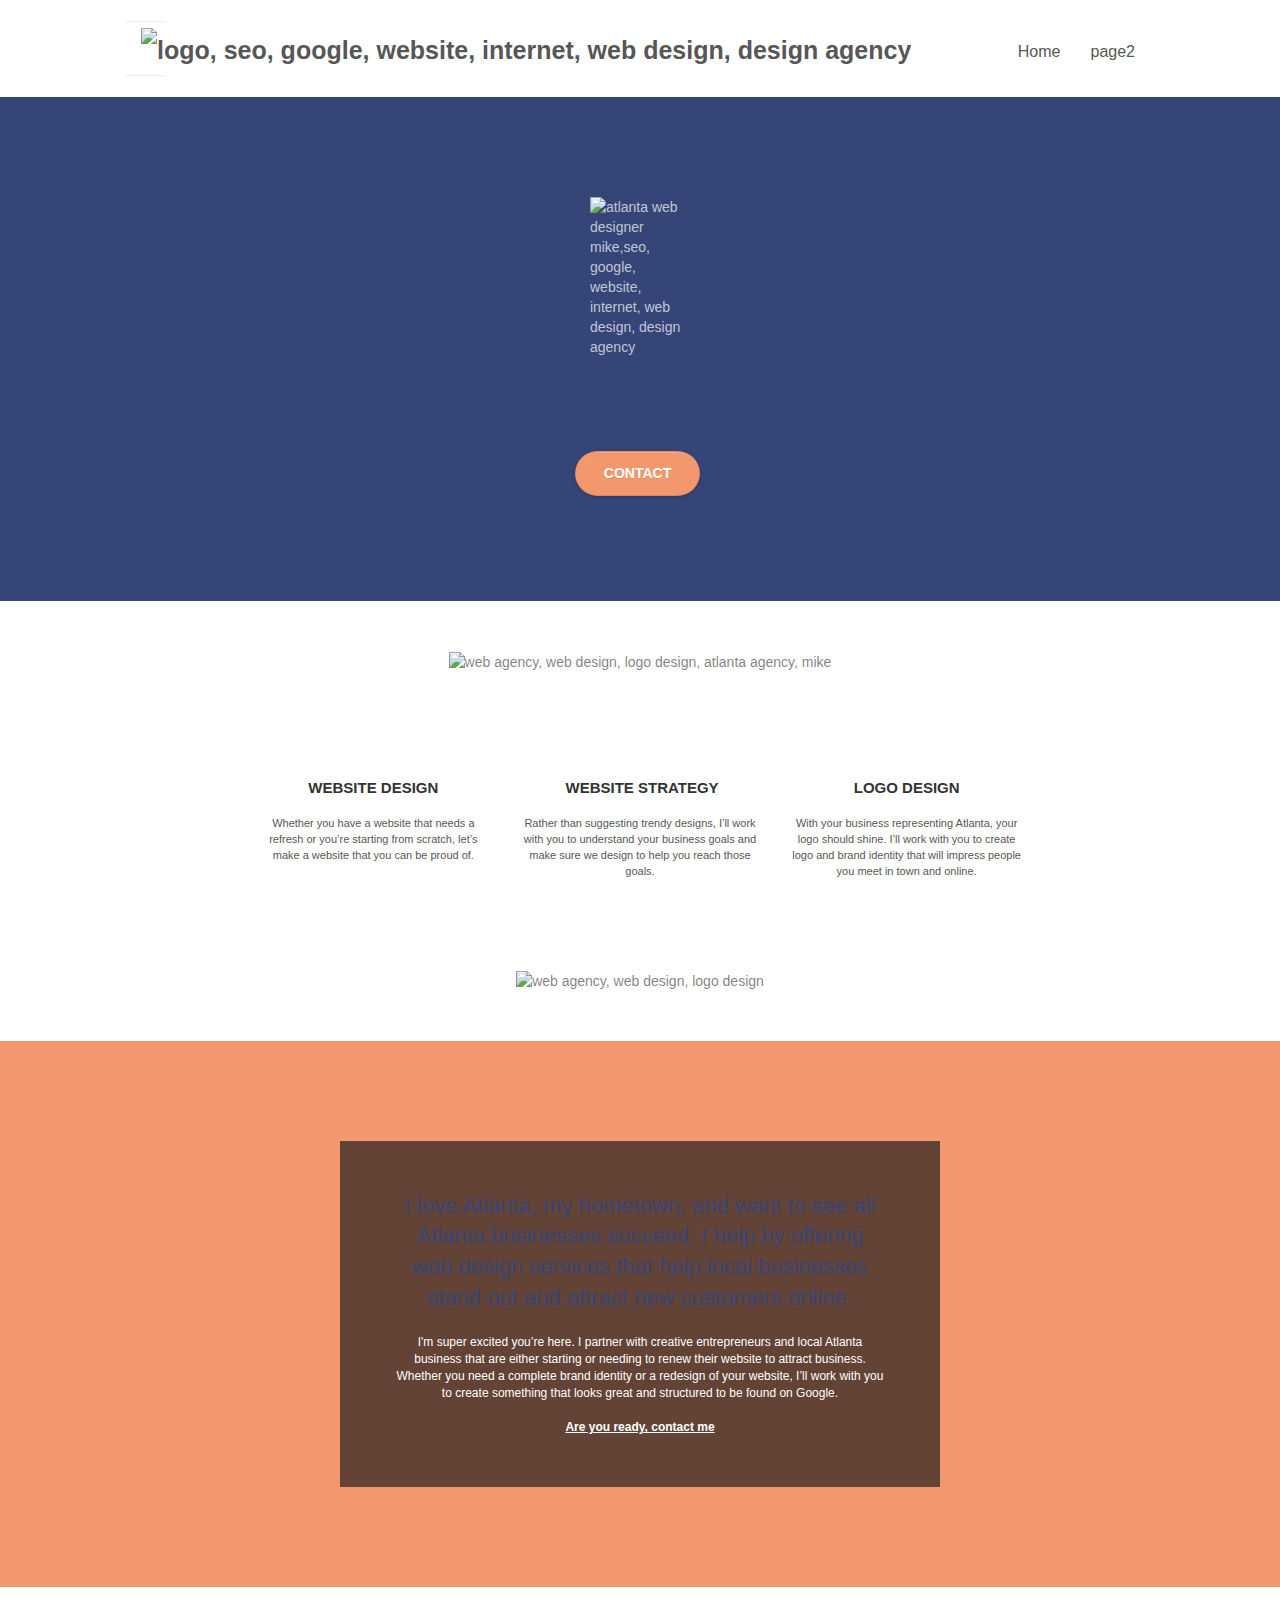
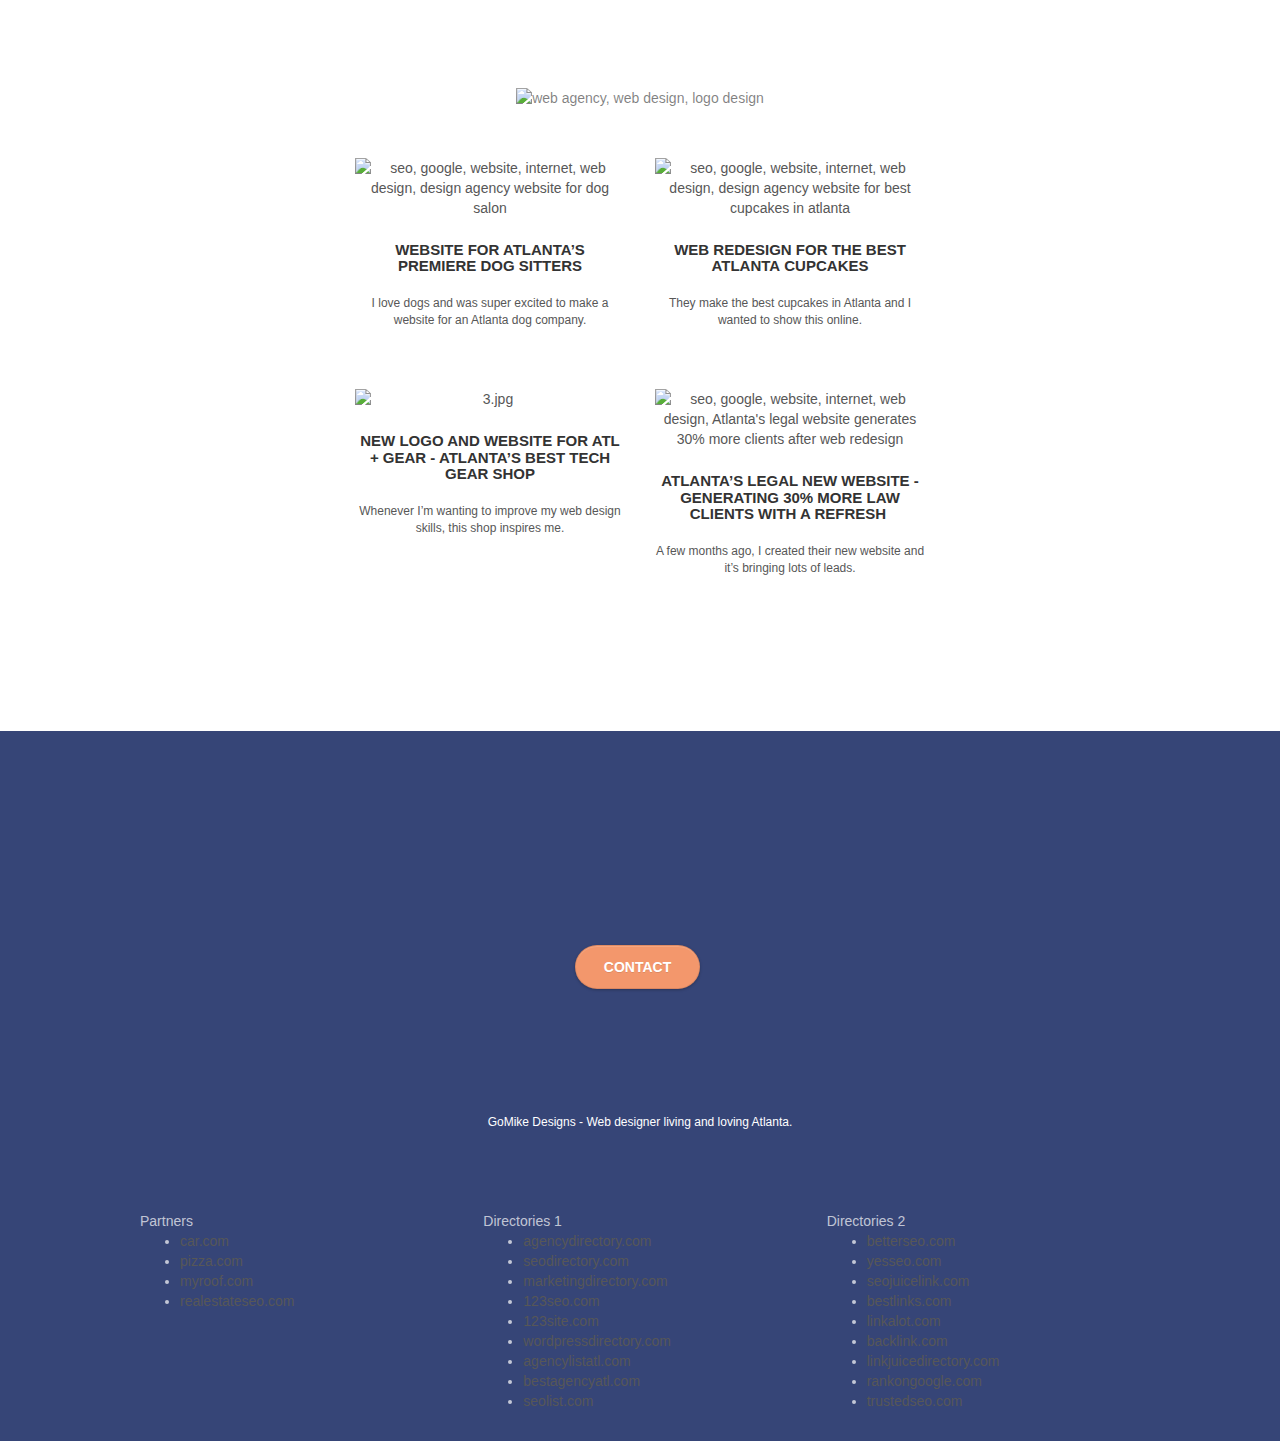
==== index.html @ fb72f560 "Create index.html" ====
<!doctype html>
<html lang="Default">
<head>
    <meta charset="utf-8">
    <meta name="keywords" content="seo, google, website, internet, web design, design agency, design agency, design agency, design agency, design agency, design agency, logo design atlanta">
    <meta name="description" content="I'm Mike and your should hire me to build your website">
    <meta name="viewport" content="width=device-width, initial-scale=1.0, viewport-fit=cover">
    <link rel="shortcut icon" type="image/png" href="favicon.jpg">
    
	<link rel="stylesheet" type="text/css" href="./css/bootstrap.css">
	<link rel="stylesheet" type="text/css" href="style.css">
	<link rel="stylesheet" type="text/css" href="./css/font-awesome.css">
	<link rel="stylesheet" type="text/css" href="./css/et-line.css">
	
    
	<script src="./js/jquery-2.1.0.js"></script>
	<script src="./js/bootstrap.js"></script>
	<script src="./js/blocs.js"></script>
	<script src="./js/jquery.touchSwipe.js"></script>
	<script src="./js/gmaps.js"></script>

    <title>.</title>

    
<!-- Analytics -->
 
<!-- Analytics END -->
    
</head>
<body>
<!-- Main container -->
<div class="page-container">
    
<!-- bloc-0 -->
<div class="bloc bgc-white l-bloc " id="bloc-0">
	<div class="container bloc-sm">
		<nav class="navbar row">
			<div class="navbar-header">
					<div class="keywords" style="color:#cccccc;font-size:1px;">web agency atlanta, web strategy, web design, logo, website, web, internet, logo design</div>
				<a class="navbar-brand" href="index.html"><img src="img/atlanta%20web%20design%20logo.png" alt="logo, seo, google, website, internet, web design, design agency" height="40" /></a>
					<div class="keywords" style="color:#cccccc;font-size:1px;">web agency atlanta, web strategy, web design, logo, website, web, internet, logo design</div>

				<button id="nav-toggle" type="button" class="ui-navbar-toggle navbar-toggle" data-toggle="collapse" data-target=".navbar-1">
					<span class="sr-only">Toggle navigation</span><span class="icon-bar"></span><span class="icon-bar"></span><span class="icon-bar"></span>
				</button>
			</div>
			<div class="collapse navbar-collapse navbar-1 special-dropdown-nav">
				<ul class="site-navigation nav navbar-nav">
					<li>
						<a href="index.html">Home</a>
					</li>
					<li>
					</li>
					<li>
						<a href="page2.html">page2</a>
					</li>
				</ul>
			</div>
		</nav>
	</div>
</div>
<!-- bloc-0 END -->

<!-- bloc-1-hero -->
<div class="bloc bgc-dark-slate-blue bg-atlanta-20made-20sign d-bloc bg-t-edge bloc-bg-texture texture-paper b-parallax" id="bloc-1-hero">
	<div class="container bloc-lg">
		<div class="row tight-width-whitespace">
			<div class="col-sm-12">
				<img src="img/atlanta%20web%20designer%20mike.png" class="center-block image-resize-mode" width="100" alt="atlanta web designer mike,seo, google, website, internet, web design, design agency" />
				<h1 class="text-center hero-bloc-text tc-white ">
					I'm Mike.
				</h1>
				<div class="text-center">
					<a href="page2.html" class="btn btn-lg btn-clean btn-rd cta-hero btn-atomic-tangerine" id="cta-hero">Contact</a>
				</div>
			</div>
		</div>
	</div>
</div>
<!-- bloc-1-hero END -->

<!-- bloc-2-services -->
<div class="bloc bgc-white l-bloc" id="bloc-2-services">
	<div class="container bloc-md">
		<div class="row">
			<div class="col-sm-12 text-center">
				<img alt="web agency, web design, logo design, atlanta agency, mike" src="img/title.png" />
			</div>
		</div>
		<div class="row voffset-lg med-width-whitespace">
			<div class="col-sm-4">
				<div class="text-center">
					<span class="et-icon-browser sm-shadow icon-dark-slate-blue icons icon-lg"></span>
				</div>
				<h1 class="mg-md text-center service-header">
					Website Design
				</h1>
				<p class="text-center ">
					Whether you have a website that needs a refresh or you&rsquo;re starting from scratch, let&rsquo;s make a website that you can be proud of.
				</p>
			</div>
			<div class="col-sm-4">
				<div class="text-center">
					<span class="et-icon-presentation sm-shadow icon-dark-slate-blue icons icon-lg"></span>
				</div>
				<h1 class="mg-md text-center service-header">
					&nbsp;Website Strategy
				</h1>
				<p class="text-center ">
					Rather than suggesting trendy designs, I&rsquo;ll work with you to understand your business goals and make sure we design to help you reach those goals.<br>
				</p>
			</div>
			<div class="col-sm-4">
				<div class="text-center">
					<span class="et-icon-edit sm-shadow icon-dark-slate-blue icons icon-lg"></span>
				</div>
				<h1 class="mg-md text-center service-header">
					Logo Design
				</h1>
				<p class="text-center ">
					With your business representing Atlanta, your logo should shine. I&rsquo;ll work with you to create logo and brand identity that will impress people you meet in town and online.
				</p>
			</div>
		</div>
		<div class="row voffset-lg voffset">
			<div class="col-xs-12 col-md-8 col-md-offset-2 text-center">
				<img alt="web agency, web design, logo design " src="img/quote.png" />
			</div>
		</div>
	</div>
</div>
<!-- bloc-2-services END -->

<!-- bloc-3-what-i-do -->
<div class="bloc tc-white bgc-atomic-tangerine bloc-bg-texture texture-paper b-parallax bg-atlanta-20made-20sign-20orange d-bloc" id="bloc-3-what-i-do">
	<div class="container bloc-lg">
		<div class="row tight-width-whitespace black-background">
			<div class="col-sm-12">
				<h2 class="mg-md text-center tc-white">
					I love Atlanta, my hometown, and want to see all Atlanta businesses succeed. I help by offering web design services that help local businesses stand out and attract new customers online.<br>
				</h2>
				<p class="text-center white">
					I'm super excited you&rsquo;re here. I partner with creative entrepreneurs and local Atlanta business that are either starting or needing to renew their website to attract business. Whether you need a complete brand identity or a redesign of your website, I&rsquo;ll work with you to create something that looks great and structured to be found on Google.<br><br><a class="ltc-white bold-link" href="page2.html">Are you ready, contact me</a><br>
				</p>
			</div>
		</div>
	</div>
</div>
<!-- bloc-3-what-i-do END -->

<!-- bloc-4-portfolio -->
<div class="bloc bgc-white bg-lines-h2-bg bg-repeat l-bloc" id="bloc-4-portfolio">
	<div class="container bloc-lg">
		<div class="row">
			<div class="col-sm-12 text-center">
								<img alt="web agency, web design, logo design " src="img/title2.png" />

			</div>
		</div>
		<div class="row tight-width-whitespace portfolio-row">
			<div class="col-sm-6">
				<a href="#" data-lightbox="img/11.jpg" data-gallery-id="gallery-1" data-caption="Website for Atlanta's Premiere dog salon" data-frame="snapshot-lb"><img src="img/11.jpg" class="img-responsive portfolio-thumb" alt="seo, google, website, internet, web design, design agency website for dog salon"/></a>
				<h3 class="mg-md text-center">
					Website for Atlanta&rsquo;s premiere Dog Sitters
				</h3>
				<p class="text-center">
					I love dogs and was super excited to make a website for an Atlanta dog company.
				</p>
			</div>
			<div class="col-sm-6">
				<a href="#" data-lightbox="img/2.jpg" data-gallery-id="gallery-1" data-caption="web redesign for the best cupcakes in Atlanta" data-frame="snapshot-lb"><img src="img/2.jpg" class="img-responsive portfolio-thumb" alt="seo, google, website, internet, web design, design agency website for best cupcakes in atlanta"/></a>
				<h3 class="mg-md text-center">
					Web redesign for the best Atlanta&nbsp;cupcakes
				</h3>
				<p class="text-center">
					They make the best cupcakes in Atlanta and I wanted to show this online.
				</p>
			</div>
		</div>
		<div class="row tight-width-whitespace portfolio-row">
			<div class="col-sm-6">
				<a href="#" data-lightbox="img/3.bmp" data-gallery-id="gallery-1" data-caption="New logo and website for Atlanta's best tech gear shop" data-frame="snapshot-lb"><img src="img/3.bmp" class="img-responsive portfolio-thumb" alt="3.jpg" /></a>
				<h3 class="mg-md text-center">
					New logo and website for Atl + Gear - Atlanta&rsquo;s best tech gear shop
				</h3>
				<p class="text-center">
					Whenever I&rsquo;m wanting to improve my web design skills, this shop inspires me.
				</p>
			</div>
			<div class="col-sm-6">
				<a href="#" data-lightbox="img/4.bmp" data-gallery-id="gallery-1" data-caption="Atlanta's legal website generates 30% more clients after web redesign" data-frame="snapshot-lb"><img src="img/4.bmp" class="img-responsive portfolio-thumb" alt="seo, google, website, internet, web design, Atlanta's legal website generates 30% more clients after web redesign" /></a>
				<h3 class="mg-md text-center">
					Atlanta&rsquo;s legal new website - Generating 30% more law clients with a refresh&nbsp;
				</h3>
				<p class="text-center">
					A few months ago, I created their new website and it&rsquo;s bringing lots of leads.
				</p>
			</div>
		</div>
	</div>
</div>
<!-- bloc-4-portfolio END -->

<!-- bloc-5-cta -->
<div class="bloc bgc-dark-slate-blue bg-atlanta-20made-20sign d-bloc bloc-bg-texture texture-paper" id="bloc-5-cta">
	<div class="container bloc-lg">
		<div class="row">
			<h2 class="mg-md text-center tc-white">
				Ready for a great website? <br>Let&rsquo;s design!
			</h2>
			<div class="col-sm-12 text-center">
				<a href="page2.html" class="btn btn-atomic-tangerine btn-clean btn-rd btn-lg cta-hero">Contact</a>
			</div>
		</div>
	</div>
</div>
<!-- bloc-5-cta END -->

<!-- Footer - bloc-8 -->
<div class="bloc bgc-dark-slate-blue d-bloc" id="bloc-8">
	<div class="container bloc-sm">
		<div class="row">
			<div class="col-sm-12">
				<p class="text-center white">
					GoMike Designs - Web designer living and loving Atlanta.<br>
				</p>
				<div class="row row-no-gutters social">
					<div class="col-sm-3">
						<div class="text-center">
							<a class="social" href="index.html"><span class="fa fa-twitter icon-md"></span></a>
						</div>
					</div>
					<div class="col-sm-3">
						<div class="text-center">
							<a class="social" href="index.html"><span class="fa fa-facebook icon-md"></span></a>
						</div>
					</div>
					<div class="col-sm-3">
						<div class="text-center">
							<a class="social" href="index.html"><span class="fa fa-dribbble icon-md"></span></a>
						</div>
					</div>
					<div class="col-sm-3">
						<div class="text-center">
							<a class="social" href="index.html"><span class="fa fa-instagram icon-md"></span></a>
						</div>
					</div>

					<div class="keywords" style="color:#364577;">web agency atlanta, web strategy, web design, logo, website, web, internet, logo design</div>

				</div>
					<div class="row">
					<div class="col-sm-4">
						Partners
							<ul>
								<li><a href="car.com">car.com</a></li>
								<li><a href="pizza.com">pizza.com</a></li>
								<li><a href="myroof.com">myroof.com</a></li>
								<li><a href="realestateseo.com">realestateseo.com</a></li>
							</ul>		
					</div>
					<div class="col-sm-4">
						Directories 1
						<ul>
							<li><a href="agencydirectory.com">agencydirectory.com</a></li>
							<li><a href="seodirectory.com">seodirectory.com</a></li>
							<li><a href="marketingdirectory.com">marketingdirectory.com</a></li>
							<li><a href="123seo.com">123seo.com</a></li>
							<li><a href="123site.com">123site.com</a></li>
							<li><a href="wordpressdirectory.com">wordpressdirectory.com</a></li>
							<li><a href="agencylistatl.com">agencylistatl.com</a></li>
							<li><a href="bestagencyatl.com">bestagencyatl.com</a></li>
							<li><a href="seolist.com">seolist.com</a></li>
						</ul>
					</div>
					<div class="col-sm-4">
						Directories 2
						<ul>
							<li><a href="betterseo.com">betterseo.com</a></li>
							<li><a href="yesseo.com">yesseo.com</a></li>
							<li><a href="seojuicelink.com">seojuicelink.com</a></li>
							<li><a href="bestlinks.com">bestlinks.com</a></li>
							<li><a href="linkalot.com">linkalot.com</a></li>
							<li><a href="backlink.com">backlink.com</a></li>
							<li><a href="linkjuicedirectory.com">linkjuicedirectory.com</a></li>
							<li><a href="rankongoogle.com">rankongoogle.com</a></li>
							<li><a href="trustedseo.com">trustedseo.com</a></li>
						</ul>
					</div>
				</div>
			</div>
		</div>
	</div>
</div>
<!-- Footer - bloc-8 END -->

</div>
<!-- Main container END -->
    

</body>
</html>
---- style.css ----
body {
    margin: 0;
    padding: 0;
    background: #FFF;
    overflow-x: hidden;
    -webkit-font-smoothing: antialiased;
    -moz-osx-font-smoothing: grayscale;
}

a,
button {
    transition: all .3s ease-in-out;
    outline: none!important;
}

a:hover {
    text-decoration: none;
    cursor: pointer;
}

#page-loading-blocs-notifaction {
    position: fixed;
    top: 0;
    bottom: 0;
    width: 100%;
    z-index: 100000;
    background: #FFFFFF url("img/pageload-spinner.gif") no-repeat center center;
}

.bloc {
    width: 100%;
    clear: both;
    background: 50% 50% no-repeat;
    padding: 0 50px;
    -webkit-background-size: cover;
    -moz-background-size: cover;
    -o-background-size: cover;
    background-size: cover;
    position: relative;
}

.bloc .container {
    padding-left: 0;
    padding-right: 0;
}

.bloc-lg {
    padding: 100px 50px;
}

.bloc-md {
    padding: 50px;
}

.bloc-sm {
    padding: 20px 50px;
}

.bg-center,
.bg-l-edge,
.bg-r-edge,
.bg-t-edge,
.bg-b-edge,
.bg-tl-edge,
.bg-bl-edge,
.bg-tr-edge,
.bg-br-edge,
.bg-repeat {
    -webkit-background-size: auto!important;
    -moz-background-size: auto!important;
    -o-background-size: auto!important;
    background-size: auto!important;
}

.bg-repeat {
    background: repeat;
}

.bg-t-edge {
    background: top no-repeat;
}

.bloc-bg-texture::before {
    content: "";
    background-size: 2px 2px;
    position: absolute;
    top: 0;
    bottom: 0;
    left: 0;
    right: 0;
}

.texture-paper::before {
    background: url("img/texture-paper.png");
    background-size: 280px 280px;
}

.b-parallax {
    background-attachment: fixed;
}

.d-bloc {
    color: rgba(255, 255, 255, .7);
}

.d-bloc button:hover {
    color: rgba(255, 255, 255, .9);
}

.d-bloc .icon-round,
.d-bloc .icon-square,
.d-bloc .icon-rounded,
.d-bloc .icon-semi-rounded-a,
.d-bloc .icon-semi-rounded-b {
    border-color: rgba(255, 255, 255, .9);
}

.d-bloc .divider-h span {
    border-color: rgba(255, 255, 255, .2);
}

.d-bloc .a-btn,
.d-bloc .navbar a,
.d-bloc .navbar-brand,
.d-bloc a .icon-sm,
.d-bloc a .icon-md,
.d-bloc a .icon-lg,
.d-bloc a .icon-xl,
.d-bloc h1 a,
.d-bloc h2 a,
.d-bloc h3 a,
.d-bloc h4 a,
.d-bloc h5 a,
.d-bloc h6 a,
.d-bloc p a {
    color: rgba(255, 255, 255, .6);
}

.d-bloc .a-btn:hover,
.d-bloc .navbar a:hover,
.d-bloc .navbar-brand:hover,
.d-bloc a:hover .icon-sm,
.d-bloc a:hover .icon-md,
.d-bloc a:hover .icon-lg,
.d-bloc a:hover .icon-xl,
.d-bloc h1 a:hover,
.d-bloc h2 a:hover,
.d-bloc h3 a:hover,
.d-bloc h4 a:hover,
.d-bloc h5 a:hover,
.d-bloc h6 a:hover,
.d-bloc p a:hover {
    color: rgba(255, 255, 255, 1);
}

.d-bloc .navbar-toggle .icon-bar {
    background: rgba(255, 255, 255, 1);
}

.d-bloc .btn-wire,
.d-bloc .btn-wire:hover {
    color: rgba(255, 255, 255, 1);
    border-color: rgba(255, 255, 255, 1);
}

.d-bloc .panel {
    color: rgba(0, 0, 0, .5);
}

.d-bloc .panel button:hover {
    color: rgba(0, 0, 0, .7);
}

.d-bloc .panel icon {
    border-color: rgba(0, 0, 0, .7);
}

.d-bloc .panel .divider-h span {
    border-color: rgba(0, 0, 0, .1);
}

.d-bloc .panel .a-btn {
    color: rgba(0, 0, 0, .6);
}

.d-bloc .panel .a-btn:hover {
    color: rgba(0, 0, 0, 1);
}

.d-bloc .panel .btn-wire,
.d-bloc .panel .btn-wire:hover {
    color: rgba(0, 0, 0, .7);
    border-color: rgba(0, 0, 0, .3);
}

.d-bloc .panel,
.l-bloc {
    color: rgba(0, 0, 0, .5);
}

.d-bloc .panel button:hover,
.l-bloc button:hover {
    color: rgba(0, 0, 0, .7);
}

.l-bloc .icon-round,
.l-bloc .icon-square,
.l-bloc .icon-rounded,
.l-bloc .icon-semi-rounded-a,
.l-bloc .icon-semi-rounded-b {
    border-color: rgba(0, 0, 0, .7);
}

.d-bloc .panel .divider-h span,
.l-bloc .divider-h span {
    border-color: rgba(0, 0, 0, .1);
}

.d-bloc .panel .a-btn,
.l-bloc .a-btn,
.l-bloc .navbar a,
.l-bloc .navbar-brand,
.l-bloc a .icon-sm,
.l-bloc a .icon-md,
.l-bloc a .icon-lg,
.l-bloc a .icon-xl,
.l-bloc h1 a,
.l-bloc h2 a,
.l-bloc h3 a,
.l-bloc h4 a,
.l-bloc h5 a,
.l-bloc h6 a,
.l-bloc p a {
    color: rgba(0, 0, 0, .6);
}

.d-bloc .panel .a-btn:hover,
.l-bloc .a-btn:hover,
.l-bloc .navbar a:hover,
.l-bloc .navbar-brand:hover,
.l-bloc a:hover .icon-sm,
.l-bloc a:hover .icon-md,
.l-bloc a:hover .icon-lg,
.l-bloc a:hover .icon-xl,
.l-bloc h1 a:hover,
.l-bloc h2 a:hover,
.l-bloc h3 a:hover,
.l-bloc h4 a:hover,
.l-bloc h5 a:hover,
.l-bloc h6 a:hover,
.l-bloc p a:hover {
    color: rgba(0, 0, 0, 1);
}

.l-bloc .navbar-toggle .icon-bar {
    color: rgba(0, 0, 0, .6);
}

.d-bloc .panel .btn-wire,
.d-bloc .panel .btn-wire:hover,
.l-bloc .btn-wire,
.l-bloc .btn-wire:hover {
    color: rgba(0, 0, 0, .7);
    border-color: rgba(0, 0, 0, .3);
}

.voffset {
    margin-top: 30px;
}

.voffset-lg {
    margin-top: 80px;
}

.row-no-gutters {
    margin-right: 0;
    margin-left: 0;
}

.row.row-no-gutters > [class^="col-"],
.row.row-no-gutters > [class*=" col-"] {
    padding-right: 0;
    padding-left: 0;
}

#bloc-2-services p {
    font-size: 11px;
}

.navbar {
    margin-bottom: 0;
    z-index: 1;
}

.navbar-brand {
    height: auto;
    padding: 3px 15px;
    font-size: 25px;
    font-weight: normal;
    font-weight: 600;
    line-height: 44px;
}

.navbar-brand img {
    max-height: 200px;
    margin: 0 5px 0 0;
    display: inline;
}

.navbar-brand img[src$=svg] {
    min-width: 100px;
}

.nav-center .navbar-brand img {
    margin: 0;
}

.navbar .nav {
    padding-top: 2px;
    margin-right: -16px;
    float: right;
    z-index: 1;
}

.nav > li {
    float: left;
    margin-top: 4px;
    font-size: 16px;
}

.navbar-nav .open .dropdown-menu > li > a {
    text-align: inherit;
}

.nav > li a:hover,
.nav > li a:focus {
    background: transparent;
}

.navbar-toggle {
    margin: 10px 10px 0 0;
    border: 0px;
}

.navbar-toggle:hover {
    background: transparent!important;
}

.navbar-toggle .icon-bar {
    background-color: rgba(0, 0, 0, .5);
    width: 26px;
}

.nav-invert .navbar .nav {
    float: left;
}

.nav-invert .navbar-header,
.nav-invert .navbar-brand {
    float: right;
    position: relative;
    z-index: 2;
}

@media (min-width: 768px) {
    .site-navigation {
        position: absolute;
        top: 50%;
        right: 20px;
        transform: translate(0, -50%);
        -webkit-transform: translateY(-50%);
    }
    .nav > li .dropdown-menu a,
    .nav > li .dropdown-menu a:hover {
        color: #484848;
    }
    .nav-invert .site-navigation {
        left: 0;
        right: 0;
    }
    .nav-center {
        text-align: center;
    }
    .nav-center .navbar-header {
        width: 100%;
    }
    .nav-center .navbar-header,
    .nav-center .navbar-brand,
    .nav-center .nav > li {
        float: none;
        display: inline-block;
    }
    .nav-center .site-navigation {
        position: relative;
        width: 100%;
        right: 0;
        margin-right: 0px;
        margin-top: 20px;
    }
    .nav-center.mini-nav .navbar-toggle {
        float: none;
        margin: 10px auto 0;
    }
}

.nav > li > .dropdown a {
    background: none!important;
    display: block;
    padding: 14px 15px;
}

nav .caret {
    margin: 0 5px;
}

.dropdown-menu .dropdown-menu {
    top: -8px;
    left: 100%;
}

.dropdown-menu .dropmenu-flow-right {
    top: 100%;
    left: 0;
    margin-left: -1px;
    border-top-left-radius: 0;
    border-top-right-radius: 0;
}

.dropdown-menu .dropdown span {
    border: 4px solid black;
    border-top-color: transparent;
    border-right-color: transparent;
    border-bottom-color: transparent;
    margin: 6px -5px 0 0!important;
    float: right;
}

.mg-md {
    margin-top: 10px;
    margin-bottom: 20px;
}

.mg-lg {
    margin-top: 10px;
    margin-bottom: 40px;
}

.btn {
    margin: 0 5px 5px 0;
}

.btn.pull-right {
    margin: 0 0 5px 5px;
}

.btn-d,
.btn-d:hover,
.btn-d:focus {
    color: #FFF;
    background: rgba(0, 0, 0, .3);
}

button {
    outline: none!important;
}

.btn-rd {
    border-radius: 40px;
}

.btn-clean {
    border: 1px solid rgba(0, 0, 0, .08);
    border-bottom-color: rgba(0, 0, 0, .1);
    text-shadow: 0 1px 0 rgba(0, 0, 1, .1);
    box-shadow: 0 1px 3px rgba(0, 0, 1, .25), inset 0 1px 0 0 rgba(255, 255, 255, .15);
}

.icon-md {
    font-size: 30px!important;
}

.icon-lg {
    font-size: 60px!important;
}

.sm-shadow {
    text-shadow: 0 1px 2px rgba(0, 0, 0, .3);
}

.panel-sq,
.panel-sq .panel-heading,
.panel-sq .panel-footer {
    border-radius: 0;
}

.panel-rd {
    border-radius: 30px;
}

.panel-rd .panel-heading {
    border-radius: 29px 29px 0 0;
}

.panel-rd .panel-footer {
    border-radius: 0 0 29px 29px;
}

.form-control {
    border-color: rgba(0, 0, 0, .1);
    box-shadow: none;
}

.scrollToTop {
    width: 40px;
    height: 40px;
    position: fixed;
    bottom: 20px;
    right: 20px;
    opacity: 0;
    z-index: 500;
    transition: all .3s ease-in-out;
}

.scrollToTop span {
    margin-top: 6px;
}

.showScrollTop {
    font-size: 14px;
    opacity: 1;
}

a[data-lightbox] {
    position: relative;
    display: block;
    text-align: center;
}

a[data-lightbox]:hover::before {
    content: "+";
    font-family: "HelveticaNeue-Light", "Helvetica Neue Light", "Helvetica Neue", Helvetica, Arial;
    font-size: 32px;
    width: 50px;
    height: 50px;
    margin-left: -25px;
    border-radius: 50%;
    background: rgba(0, 0, 0, .6);
    color: #FFF;
    font-weight: 100;
    z-index: 1;
    position: absolute;
    top: 50%;
    transform: translateY(-50%);
    -webkit-transform: translateY(-50%);
}

a[data-lightbox]:hover img {
    opacity: 0.6;
    -webkit-animation-fill-mode: none;
    animation-fill-mode: none;
}

#lightbox-modal {
    display: flex;
    align-items: center;
}

#lightbox-modal .modal-dialog {
    width: 90%;
    max-width: 900px;
    margin: 0 auto 0;
}

#lightbox-modal .modal-dialog img {
    max-height: 90vh;
    margin: 0 auto;
}

.lightbox-caption {
    padding: 20px;
    color: #FFF;
    background: rgba(0, 0, 0, .5);
    position: absolute;
    left: 15px;
    right: 15px;
    bottom: 5px;
}

.close-lightbox {
    color: #FFF;
    font-size: 30px;
    position: absolute;
    top: 20px;
    right: 20px;
    z-index: 20;
    background: rgba(0, 0, 0, .5);
    border: none;
    line-height: 30px;
    padding: 0 9px 5px;
    opacity: 0.3;
}

.close-lightbox:hover,
.next-lightbox:hover,
.prev-lightbox:hover {
    opacity: 1.0;
    color: #FFF;
}

.next-lightbox,
.prev-lightbox {
    font-size: 20px;
    color: rgba(255, 255, 255, .9);
    background: rgba(0, 0, 0, .5);
    transition: all .2s ease-in-out;
    position: absolute;
    top: 45%;
    z-index: 1;
    opacity: 0.4;
}

.next-lightbox {
    padding: 6px 8px 1px 13px;
    right: 25px;
}

.prev-lightbox {
    padding: 6px 13px 1px 10px;
    left: 25px;
}

.snapshot-lb .modal-body {
    padding-bottom: 45px;
}

.snapshot-lb .lightbox-caption {
    padding: 0;
    color: rgba(0, 0, 0, .5);
    background: none;
}

h1,
h2,
h3,
h4,
h5,
h6,
p,
label,
.btn,
a {
    font-family: "helvetica";
    font-weight: 400;
    color: #575757!important;
}

.container {
    max-width: 1000px;
}

.hero-bloc-text {
    font-size: 38px;
}

.hero-bloc-text-sub {
    font-size: 36px;
}

.statement-bloc-text {
    line-height: 26px;
    font-style: italic;
    font-size: 20px;
    text-align: center;
    font-weight: lighter;
    max-width: 520px;
    margin: auto auto auto auto;
}

p {
    font-size: 12px;
}

.tight-width-whitespace {
    max-width: 600px;
    margin: auto auto auto auto;
}

.h1 {
    font-size: 20px;
    font-family: "Open Sans";
}

.cta-hero {
    margin-top: 22px;
    color: #FFFFFF!important;
    text-transform: uppercase;
    padding: 12px 28px 12px 28px;
    font-size: 1.0em;
    font-weight: 700;
}

.social {
    max-width: 400px;
    margin: auto auto auto auto;
}

h2 {
    font-size: 22px;
    line-height: 1.4em;
}

h3 {
    font-size: 15px;
    text-transform: uppercase;
    font-weight: 700;
    color: #333333!important;
}

.med-width-whitespace {
    max-width: 800px;
    margin: auto auto auto auto;
    box-shadow: 0px 0px 0px #000000;
}

h1 {
    color: #333333!important;
}

h4 {
    color: #333333!important;
}

.icons {
    margin-bottom: 14px;
    margin-top: 24px;
}

.white {
    color: #FFFFFF!important;
}

.portfolio-thumb {
    margin-bottom: 24px;
}

.portfolio-row {
    margin-bottom: 44px;
    margin-top: 50px;
}

.avatar {
    box-shadow: 0px 4px 9px rgba(0, 0, 0, 0.3);
}

.black-background {
    background-color: rgba(35, 31, 32, 0.7);
    padding: 40px 40px 40px 40px;
}

.bold-link {
    font-weight: 900;
    text-decoration: underline!important;
}

.service-header {
    font-size: 15px;
    font-weight: 700;
    text-transform: uppercase;
}

.bgc-white {
    background-color: #FFFFFF;
}

.bgc-dark-slate-blue {
    background-color: #364577;
}

.bgc-atomic-tangerine {
    background-color: #F3976C;
}

.tc-white {
    color: #364577!important;
}

.btn-atomic-tangerine {
    background: #F3976C;
    color: #FFFFFF!important;
}

.btn-atomic-tangerine:hover {
    background: #c27956!important;
    color: #FFFFFF!important;
}

.ltc-white {
    color: #FFFFFF!important;
}

.ltc-white:hover {
    color: #cccccc!important;
}

.ltc-atomic-tangerine {
    color: #F3976C!important;
}

.ltc-atomic-tangerine:hover {
    color: #c27956!important;
}

.icon-dark-slate-blue {
    color: #364577!important;
    border-color: #364577!important;
}

.bg-dots-bg {
    background-image: url("img/dots-bg.png");
}

.bg-lines-h2-bg {
    background-image: url("img/lines-h2-bg.png");
}

.bg-atlanta-20made-20sign {
    background-image: url("img/atlanta%20made%20sign.jpg");
}

.bg-atlanta-20made-20sign-20orange {
    background-image: url("img/atlanta%20made%20sign%20orange.jpg");
}

@media (max-width: 1024px) {
    .bloc {
        padding-left: 20px;
        padding-right: 20px;
    }
    .bloc.full-width-bloc,
    .bloc-tile-2.full-width-bloc .container,
    .bloc-tile-3.full-width-bloc .container,
    .bloc-tile-4.full-width-bloc .container {
        padding-left: 0;
        padding-right: 0;
    }
}

@media (max-width: 992px) and (min-width: 768px) {
    .navbar .nav {
        max-width: 80%
    }
    .nav-center.navbar .nav {
        max-width: 100%
    }
}

@media only screen and (min-device-width: 768px) and (max-device-width: 1024px) and (orientation: landscape) {
    .b-parallax {
        background-attachment: scroll;
    }
}

@media only screen and (min-device-width: 1024px) and (max-device-width: 1366px) and (-webkit-min-device-pixel-ratio: 1.5) {
    .b-parallax {
        background-attachment: scroll;
    }
}

@media (max-width: 991px) {
    .container {
        width: 100%;
    }
    .b-parallax {
        background-attachment: scroll;
    }
    .page-container,
    #hero-bloc {
        overflow-x: hidden;
        position: relative;
    }
    .bloc {
        padding-left: constant(safe-area-inset-left);
        padding-right: constant(safe-area-inset-right);
    }
    .bloc-group,
    .bloc-group .bloc {
        display: block;
        width: 100%;
    }
    .bloc-fill-screen .fill-bloc-top-edge,
    .bloc-fill-screen .fill-bloc-bottom-edge {
        padding: 0 20px;
        padding-left: constant(safe-area-inset-left);
        padding-right: constant(safe-area-inset-right);
    }
}

@media (max-width: 767px) {
    .page-container {
        overflow-x: hidden;
        position: relative;
    }
    h1,
    h2,
    h3,
    h4,
    h5,
    h6,
    p,
    #disqus_thread {
        padding-left: 10px!important;
        padding-right: 10px!important;
    }
    .b-parallax {
        background-attachment: scroll;
    }
    .navbar .nav {
        padding-top: 0;
        border-top: 1px solid rgba(0, 0, 0, .2);
        float: none!important;
    }
    .navbar.row {
        margin-left: 0;
        margin-right: 0;
    }
    .site-navigation {
        position: inherit;
        transform: none;
        -webkit-transform: none;
        -ms-transform: none;
    }
    .nav > li {
        margin-top: 0;
        border-bottom: 1px solid rgba(0, 0, 0, .1);
        background: rgba(0, 0, 0, .05);
        text-align: left;
        padding-left: 15px;
        width: 100%;
    }
    .nav > li:hover {
        background: rgba(0, 0, 0, .08);
    }
    .dropdown .dropdown a .caret {
        float: none;
        margin: 5px 0 0 10px!important;
        border: 4px solid black;
        border-bottom-color: transparent;
        border-right-color: transparent;
        border-left-color: transparent;
    }
    #hero-bloc .navbar .nav {
        background: rgba(0, 0, 0, .8);
    }
    #hero-bloc .navbar .nav a {
        color: rgba(255, 255, 255, .6);
    }
    .hero {
        padding: 50px 0;
    }
    .hero-nav {
        left: -1px;
        right: -1px;
    }
    .navbar-collapse {
        padding: 0;
        overflow-x: hidden;
        -webkit-box-shadow: none;
        box-shadow: none;
    }
    .navbar-brand img {
        max-height: 40px;
        width: auto;
    }
    .nav-invert .navbar-header {
        float: none;
        width: 100%;
    }
    .nav-invert .navbar-toggle {
        float: left;
        margin-left: 10px;
    }
    .bloc {
        padding-left: 0;
        padding-right: 0;
    }
    .bloc-xxl,
    .bloc-xl,
    .bloc-lg {
        padding: 40px 0;
    }
    .bloc-sm,
    .bloc-md {
        padding-left: 0;
        padding-right: 0;
    }
    .bloc-tile-2 .container,
    .bloc-tile-3 .container,
    .bloc-tile-4 .container,
    .bloc-fill-screen .fill-bloc-top-edge,
    .bloc-fill-screen .fill-bloc-bottom-edge {
        padding-left: 0;
        padding-right: 0;
    }
    .a-block {
        padding: 0 10px;
    }
    .btn-dwn {
        display: none;
    }
    .voffset {
        margin-top: 5px;
    }
    .voffset-md {
        margin-top: 20px;
    }
    .voffset-lg {
        margin-top: 30px;
    }
    form {
        padding: 5px;
    }
    .close-lightbox {
        display: inline-block;
    }
    .blocsapp-device-iphone5 {
        background-size: 216px 425px;
        padding-top: 60px;
        width: 216px;
        height: 425px;
    }
    .blocsapp-device-iphone5 img {
        width: 180px;
        height: 320px;
    }
}

@media (max-width: 400px) {
    .bloc {
        padding-left: 0;
        padding-right: 0;
    }
}

@media (max-width: 767px) {
    .bloc-mob-center-text {
        text-align: center;
    }
}
---- css/et-line.css ----
@font-face {
    font-family: et-line;
    src: url(../fonts/et-line.eot);
    src: url(../fonts/et-line.eot?#iefix) format('embedded-opentype'), url(../fonts/et-line.woff) format('woff'), url(../fonts/et-line.ttf) format('truetype'), url(../fonts/et-line.svg#et-line) format('svg');
    font-weight: 400;
    font-style: normal
}

.et-icon-adjustments,
.et-icon-alarmclock,
.et-icon-anchor,
.et-icon-aperture,
.et-icon-attachment,
.et-icon-bargraph,
.et-icon-basket,
.et-icon-beaker,
.et-icon-bike,
.et-icon-book-open,
.et-icon-briefcase,
.et-icon-browser,
.et-icon-calendar,
.et-icon-camera,
.et-icon-caution,
.et-icon-chat,
.et-icon-circle-compass,
.et-icon-clipboard,
.et-icon-clock,
.et-icon-cloud,
.et-icon-compass,
.et-icon-desktop,
.et-icon-dial,
.et-icon-document,
.et-icon-documents,
.et-icon-download,
.et-icon-dribbble,
.et-icon-edit,
.et-icon-envelope,
.et-icon-expand,
.et-icon-facebook,
.et-icon-flag,
.et-icon-focus,
.et-icon-gears,
.et-icon-genius,
.et-icon-gift,
.et-icon-global,
.et-icon-globe,
.et-icon-googleplus,
.et-icon-grid,
.et-icon-happy,
.et-icon-hazardous,
.et-icon-heart,
.et-icon-hotairballoon,
.et-icon-hourglass,
.et-icon-key,
.et-icon-laptop,
.et-icon-layers,
.et-icon-lifesaver,
.et-icon-lightbulb,
.et-icon-linegraph,
.et-icon-linkedin,
.et-icon-lock,
.et-icon-magnifying-glass,
.et-icon-map,
.et-icon-map-pin,
.et-icon-megaphone,
.et-icon-mic,
.et-icon-mobile,
.et-icon-newspaper,
.et-icon-notebook,
.et-icon-paintbrush,
.et-icon-paperclip,
.et-icon-pencil,
.et-icon-phone,
.et-icon-picture,
.et-icon-pictures,
.et-icon-piechart,
.et-icon-presentation,
.et-icon-pricetags,
.et-icon-printer,
.et-icon-profile-female,
.et-icon-profile-male,
.et-icon-puzzle,
.et-icon-quote,
.et-icon-recycle,
.et-icon-refresh,
.et-icon-ribbon,
.et-icon-rss,
.et-icon-sad,
.et-icon-scissors,
.et-icon-scope,
.et-icon-search,
.et-icon-shield,
.et-icon-speedometer,
.et-icon-strategy,
.et-icon-streetsign,
.et-icon-tablet,
.et-icon-target,
.et-icon-telescope,
.et-icon-toolbox,
.et-icon-tools,
.et-icon-tools-2,
.et-icon-trophy,
.et-icon-tumblr,
.et-icon-twitter,
.et-icon-upload,
.et-icon-video,
.et-icon-wallet,
.et-icon-wine {
    font-family: et-line;
    speak: none;
    font-style: normal;
    font-weight: 400;
    font-variant: normal;
    text-transform: none;
    line-height: 1;
    -webkit-font-smoothing: antialiased;
    -moz-osx-font-smoothing: grayscale;
    display: inline-block
}

.et-icon-mobile:before {
    content: "\e000"
}

.et-icon-laptop:before {
    content: "\e001"
}

.et-icon-desktop:before {
    content: "\e002"
}

.et-icon-tablet:before {
    content: "\e003"
}

.et-icon-phone:before {
    content: "\e004"
}

.et-icon-document:before {
    content: "\e005"
}

.et-icon-documents:before {
    content: "\e006"
}

.et-icon-search:before {
    content: "\e007"
}

.et-icon-clipboard:before {
    content: "\e008"
}

.et-icon-newspaper:before {
    content: "\e009"
}

.et-icon-notebook:before {
    content: "\e00a"
}

.et-icon-book-open:before {
    content: "\e00b"
}

.et-icon-browser:before {
    content: "\e00c"
}

.et-icon-calendar:before {
    content: "\e00d"
}

.et-icon-presentation:before {
    content: "\e00e"
}

.et-icon-picture:before {
    content: "\e00f"
}

.et-icon-pictures:before {
    content: "\e010"
}

.et-icon-video:before {
    content: "\e011"
}

.et-icon-camera:before {
    content: "\e012"
}

.et-icon-printer:before {
    content: "\e013"
}

.et-icon-toolbox:before {
    content: "\e014"
}

.et-icon-briefcase:before {
    content: "\e015"
}

.et-icon-wallet:before {
    content: "\e016"
}

.et-icon-gift:before {
    content: "\e017"
}

.et-icon-bargraph:before {
    content: "\e018"
}

.et-icon-grid:before {
    content: "\e019"
}

.et-icon-expand:before {
    content: "\e01a"
}

.et-icon-focus:before {
    content: "\e01b"
}

.et-icon-edit:before {
    content: "\e01c"
}

.et-icon-adjustments:before {
    content: "\e01d"
}

.et-icon-ribbon:before {
    content: "\e01e"
}

.et-icon-hourglass:before {
    content: "\e01f"
}

.et-icon-lock:before {
    content: "\e020"
}

.et-icon-megaphone:before {
    content: "\e021"
}

.et-icon-shield:before {
    content: "\e022"
}

.et-icon-trophy:before {
    content: "\e023"
}

.et-icon-flag:before {
    content: "\e024"
}

.et-icon-map:before {
    content: "\e025"
}

.et-icon-puzzle:before {
    content: "\e026"
}

.et-icon-basket:before {
    content: "\e027"
}

.et-icon-envelope:before {
    content: "\e028"
}

.et-icon-streetsign:before {
    content: "\e029"
}

.et-icon-telescope:before {
    content: "\e02a"
}

.et-icon-gears:before {
    content: "\e02b"
}

.et-icon-key:before {
    content: "\e02c"
}

.et-icon-paperclip:before {
    content: "\e02d"
}

.et-icon-attachment:before {
    content: "\e02e"
}

.et-icon-pricetags:before {
    content: "\e02f"
}

.et-icon-lightbulb:before {
    content: "\e030"
}

.et-icon-layers:before {
    content: "\e031"
}

.et-icon-pencil:before {
    content: "\e032"
}

.et-icon-tools:before {
    content: "\e033"
}

.et-icon-tools-2:before {
    content: "\e034"
}

.et-icon-scissors:before {
    content: "\e035"
}

.et-icon-paintbrush:before {
    content: "\e036"
}

.et-icon-magnifying-glass:before {
    content: "\e037"
}

.et-icon-circle-compass:before {
    content: "\e038"
}

.et-icon-linegraph:before {
    content: "\e039"
}

.et-icon-mic:before {
    content: "\e03a"
}

.et-icon-strategy:before {
    content: "\e03b"
}

.et-icon-beaker:before {
    content: "\e03c"
}

.et-icon-caution:before {
    content: "\e03d"
}

.et-icon-recycle:before {
    content: "\e03e"
}

.et-icon-anchor:before {
    content: "\e03f"
}

.et-icon-profile-male:before {
    content: "\e040"
}

.et-icon-profile-female:before {
    content: "\e041"
}

.et-icon-bike:before {
    content: "\e042"
}

.et-icon-wine:before {
    content: "\e043"
}

.et-icon-hotairballoon:before {
    content: "\e044"
}

.et-icon-globe:before {
    content: "\e045"
}

.et-icon-genius:before {
    content: "\e046"
}

.et-icon-map-pin:before {
    content: "\e047"
}

.et-icon-dial:before {
    content: "\e048"
}

.et-icon-chat:before {
    content: "\e049"
}

.et-icon-heart:before {
    content: "\e04a"
}

.et-icon-cloud:before {
    content: "\e04b"
}

.et-icon-upload:before {
    content: "\e04c"
}

.et-icon-download:before {
    content: "\e04d"
}

.et-icon-target:before {
    content: "\e04e"
}

.et-icon-hazardous:before {
    content: "\e04f"
}

.et-icon-piechart:before {
    content: "\e050"
}

.et-icon-speedometer:before {
    content: "\e051"
}

.et-icon-global:before {
    content: "\e052"
}

.et-icon-compass:before {
    content: "\e053"
}

.et-icon-lifesaver:before {
    content: "\e054"
}

.et-icon-clock:before {
    content: "\e055"
}

.et-icon-aperture:before {
    content: "\e056"
}

.et-icon-quote:before {
    content: "\e057"
}

.et-icon-scope:before {
    content: "\e058"
}

.et-icon-alarmclock:before {
    content: "\e059"
}

.et-icon-refresh:before {
    content: "\e05a"
}

.et-icon-happy:before {
    content: "\e05b"
}

.et-icon-sad:before {
    content: "\e05c"
}

.et-icon-facebook:before {
    content: "\e05d"
}

.et-icon-twitter:before {
    content: "\e05e"
}

.et-icon-googleplus:before {
    content: "\e05f"
}

.et-icon-rss:before {
    content: "\e060"
}

.et-icon-tumblr:before {
    content: "\e061"
}

.et-icon-linkedin:before {
    content: "\e062"
}

.et-icon-dribbble:before {
    content: "\e063"
}
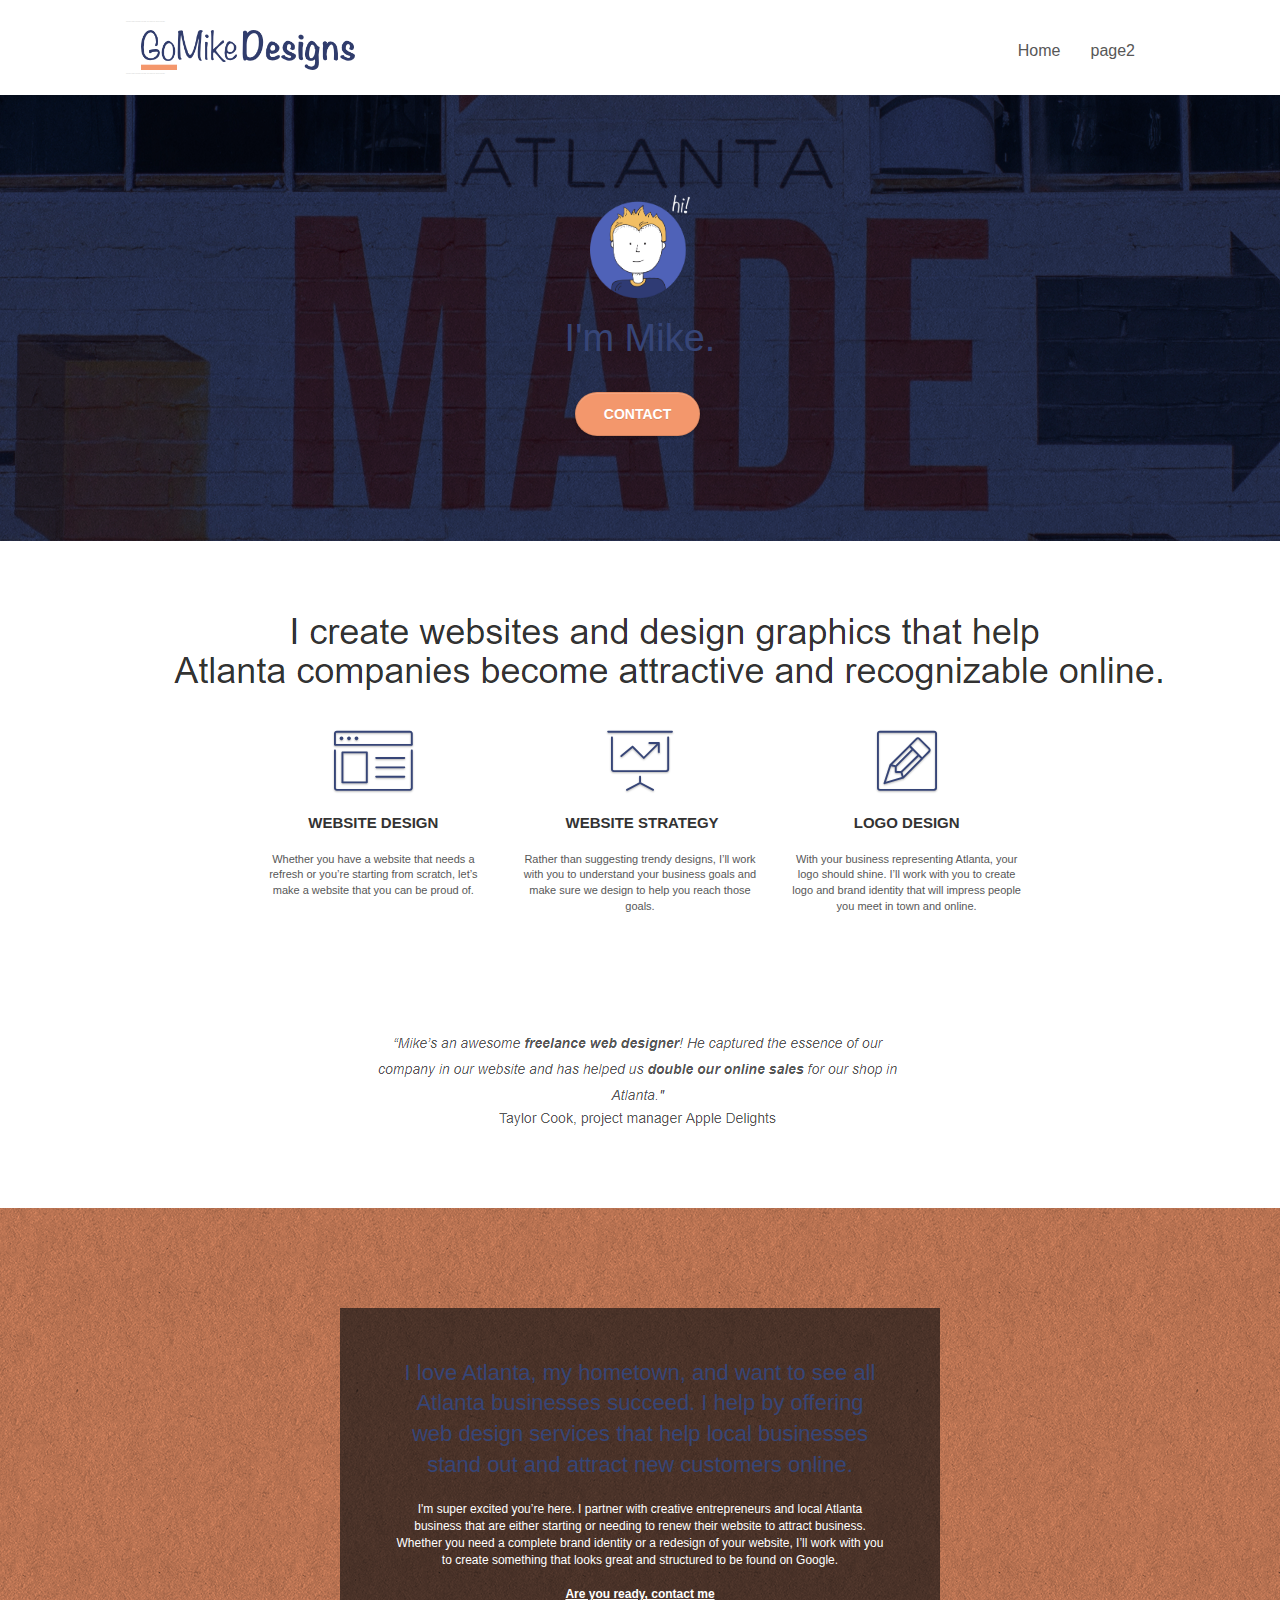
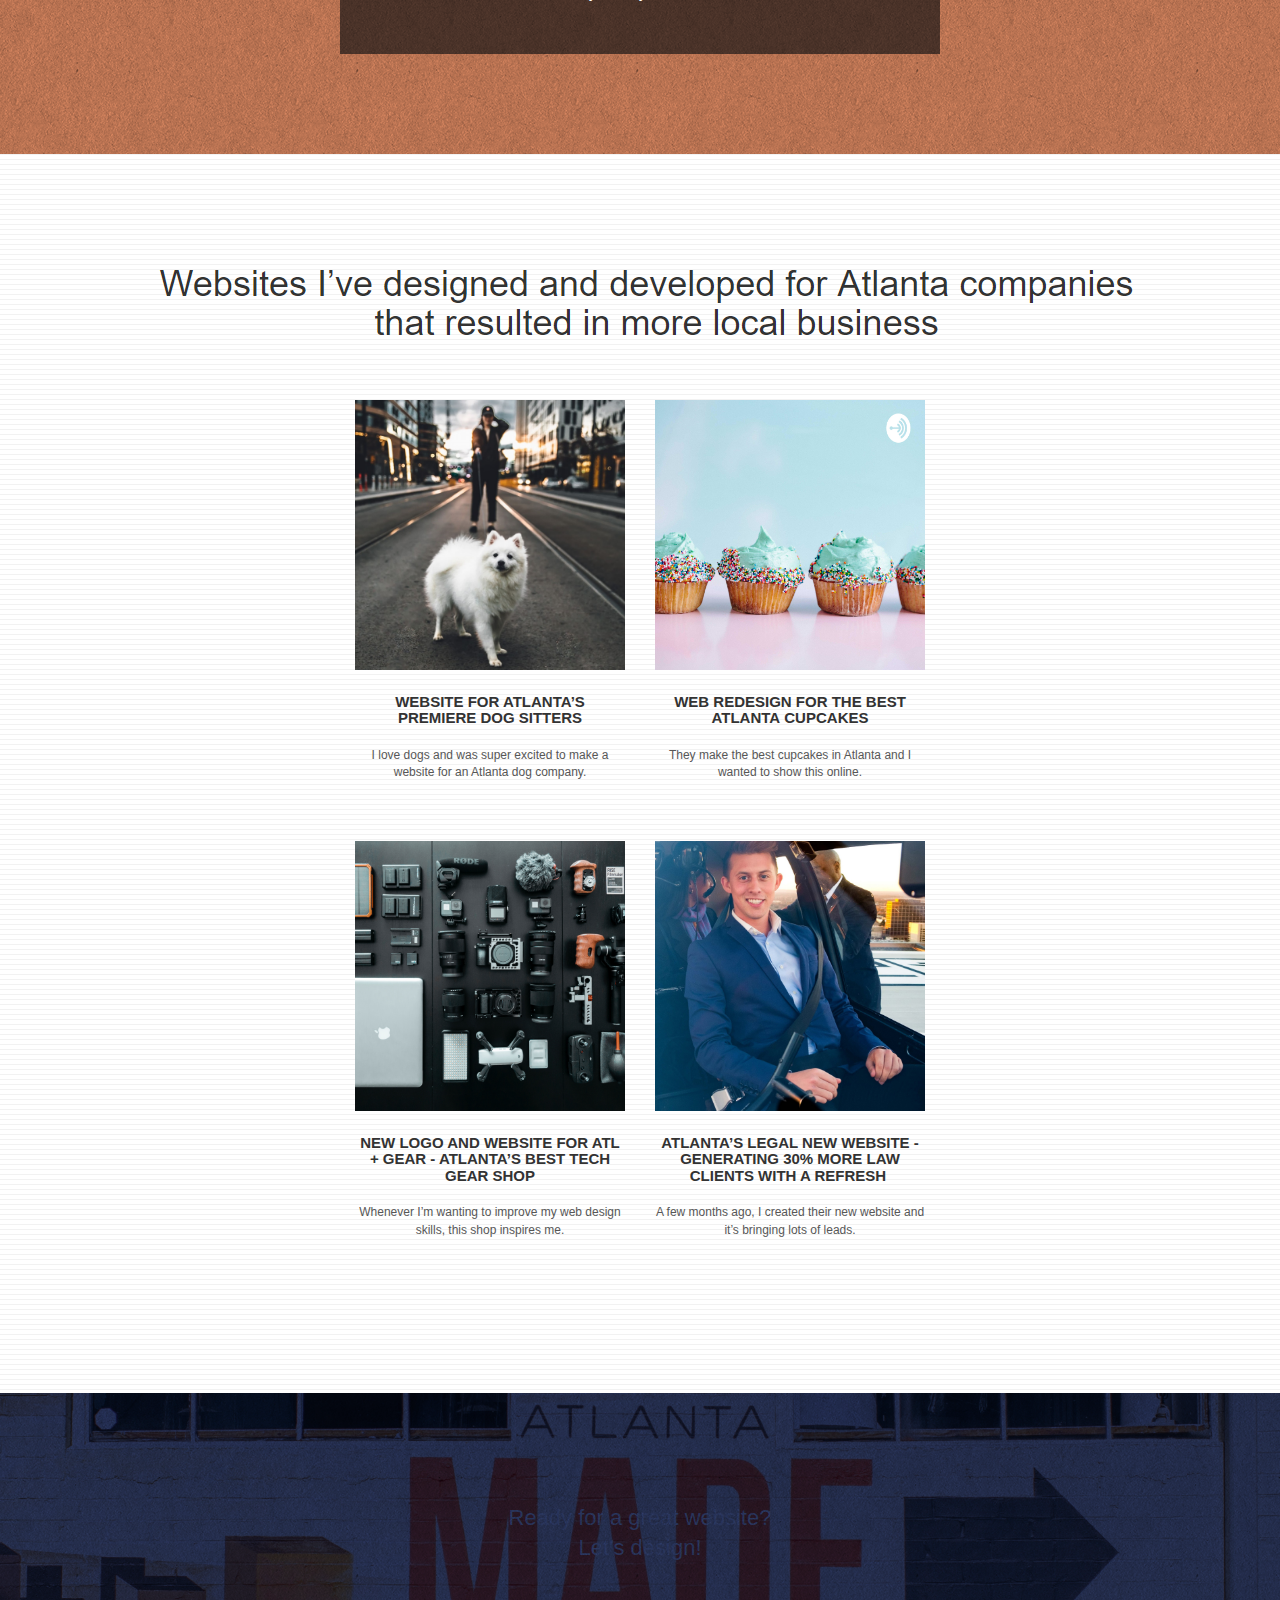
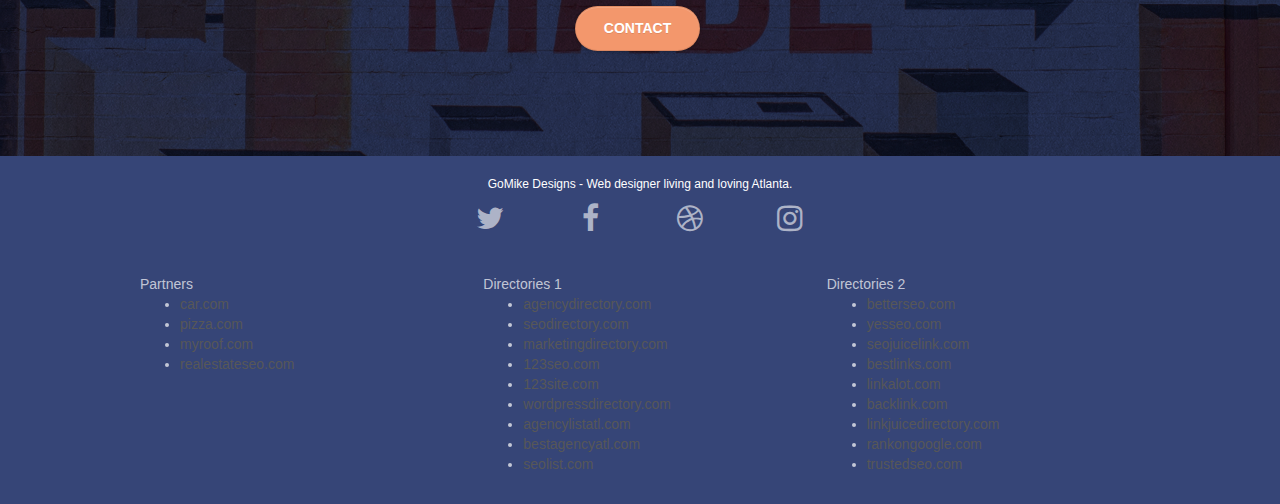
==== commit 6c32a1dd: "Update index.html" ====
--- a/index.html
+++ b/index.html
@@ -1,302 +1,342 @@
 <!doctype html>
 <html lang="Default">
+
 <head>
-    <meta charset="utf-8">
-    <meta name="keywords" content="seo, google, website, internet, web design, design agency, design agency, design agency, design agency, design agency, design agency, logo design atlanta">
-    <meta name="description" content="I'm Mike and your should hire me to build your website">
-    <meta name="viewport" content="width=device-width, initial-scale=1.0, viewport-fit=cover">
-    <link rel="shortcut icon" type="image/png" href="favicon.jpg">
-    
+	<meta charset="utf-8">
+	<meta name="keywords"
+		content="seo, google, website, internet, web design, design agency, design agency, design agency, design agency, design agency, design agency, logo design atlanta">
+	<meta name="description" content="I'm Mike and your should hire me to build your website">
+	<meta name="viewport" content="width=device-width, initial-scale=1.0, viewport-fit=cover">
+	<link rel="shortcut icon" type="image/png" href="favicon.jpg">
+
 	<link rel="stylesheet" type="text/css" href="./css/bootstrap.css">
 	<link rel="stylesheet" type="text/css" href="style.css">
 	<link rel="stylesheet" type="text/css" href="./css/font-awesome.css">
 	<link rel="stylesheet" type="text/css" href="./css/et-line.css">
-	
-    
+
+
 	<script src="./js/jquery-2.1.0.js"></script>
 	<script src="./js/bootstrap.js"></script>
 	<script src="./js/blocs.js"></script>
 	<script src="./js/jquery.touchSwipe.js"></script>
 	<script src="./js/gmaps.js"></script>
 
-    <title>.</title>
-
-    
-<!-- Analytics -->
- 
-<!-- Analytics END -->
-    
+	<title>.</title>
+
+
+	<!-- Analytics -->
+
+	<!-- Analytics END -->
+
 </head>
+
 <body>
-<!-- Main container -->
-<div class="page-container">
-    
-<!-- bloc-0 -->
-<div class="bloc bgc-white l-bloc " id="bloc-0">
-	<div class="container bloc-sm">
-		<nav class="navbar row">
-			<div class="navbar-header">
-					<div class="keywords" style="color:#cccccc;font-size:1px;">web agency atlanta, web strategy, web design, logo, website, web, internet, logo design</div>
-				<a class="navbar-brand" href="index.html"><img src="img/atlanta%20web%20design%20logo.png" alt="logo, seo, google, website, internet, web design, design agency" height="40" /></a>
-					<div class="keywords" style="color:#cccccc;font-size:1px;">web agency atlanta, web strategy, web design, logo, website, web, internet, logo design</div>
-
-				<button id="nav-toggle" type="button" class="ui-navbar-toggle navbar-toggle" data-toggle="collapse" data-target=".navbar-1">
-					<span class="sr-only">Toggle navigation</span><span class="icon-bar"></span><span class="icon-bar"></span><span class="icon-bar"></span>
-				</button>
-			</div>
-			<div class="collapse navbar-collapse navbar-1 special-dropdown-nav">
-				<ul class="site-navigation nav navbar-nav">
-					<li>
-						<a href="index.html">Home</a>
-					</li>
-					<li>
-					</li>
-					<li>
-						<a href="page2.html">page2</a>
-					</li>
-				</ul>
-			</div>
-		</nav>
+	<!-- Main container -->
+	<div class="page-container">
+
+		<!-- bloc-0 -->
+		<div class="bloc bgc-white l-bloc " id="bloc-0">
+			<div class="container bloc-sm">
+				<nav class="navbar row">
+					<div class="navbar-header">
+						<div class="keywords" style="color:#cccccc;font-size:1px;">web agency atlanta, web strategy, web
+							design, logo, website, web, internet, logo design</div>
+						<a class="navbar-brand" href="index.html"><img src="img/atlanta%20web%20design%20logo.png"
+								alt="logo, seo, google, website, internet, web design, design agency" height="40" /></a>
+						<div class="keywords" style="color:#cccccc;font-size:1px;">web agency atlanta, web strategy, web
+							design, logo, website, web, internet, logo design</div>
+
+						<button id="nav-toggle" type="button" class="ui-navbar-toggle navbar-toggle"
+							data-toggle="collapse" data-target=".navbar-1">
+							<span class="sr-only">Toggle navigation</span><span class="icon-bar"></span><span
+								class="icon-bar"></span><span class="icon-bar"></span>
+						</button>
+					</div>
+					<div class="collapse navbar-collapse navbar-1 special-dropdown-nav">
+						<ul class="site-navigation nav navbar-nav">
+							<li>
+								<a href="index.html">Home</a>
+							</li>
+							<li>
+							</li>
+							<li>
+								<a href="page2.html">page2</a>
+							</li>
+						</ul>
+					</div>
+				</nav>
+			</div>
+		</div>
+		<!-- bloc-0 END -->
+
+		<!-- bloc-1-hero -->
+		<div class="bloc bgc-dark-slate-blue bg-atlanta-20made-20sign d-bloc bg-t-edge bloc-bg-texture texture-paper b-parallax"
+			id="bloc-1-hero">
+			<div class="container bloc-lg">
+				<div class="row tight-width-whitespace">
+					<div class="col-sm-12">
+						<img src="img/atlanta%20web%20designer%20mike.png" class="center-block image-resize-mode"
+							width="100"
+							alt="atlanta web designer mike,seo, google, website, internet, web design, design agency" />
+						<h1 class="text-center hero-bloc-text tc-white ">
+							I'm Mike.
+						</h1>
+						<div class="text-center">
+							<a href="page2.html" class="btn btn-lg btn-clean btn-rd cta-hero btn-atomic-tangerine"
+								id="cta-hero">Contact</a>
+						</div>
+					</div>
+				</div>
+			</div>
+		</div>
+		<!-- bloc-1-hero END -->
+
+		<!-- bloc-2-services -->
+		<div class="bloc bgc-white l-bloc" id="bloc-2-services">
+			<div class="container bloc-md">
+				<div class="row">
+					<div class="col-sm-12 text-center">
+						<img alt="web agency, web design, logo design, atlanta agency, mike" src="img/title.png" />
+					</div>
+				</div>
+				<div class="row voffset-lg med-width-whitespace">
+					<div class="col-sm-4">
+						<div class="text-center">
+							<span class="et-icon-browser sm-shadow icon-dark-slate-blue icons icon-lg"></span>
+						</div>
+						<h1 class="mg-md text-center service-header">
+							Website Design
+						</h1>
+						<p class="text-center ">
+							Whether you have a website that needs a refresh or you&rsquo;re starting from scratch,
+							let&rsquo;s make a website that you can be proud of.
+						</p>
+					</div>
+					<div class="col-sm-4">
+						<div class="text-center">
+							<span class="et-icon-presentation sm-shadow icon-dark-slate-blue icons icon-lg"></span>
+						</div>
+						<h1 class="mg-md text-center service-header">
+							&nbsp;Website Strategy
+						</h1>
+						<p class="text-center ">
+							Rather than suggesting trendy designs, I&rsquo;ll work with you to understand your business
+							goals and make sure we design to help you reach those goals.<br>
+						</p>
+					</div>
+					<div class="col-sm-4">
+						<div class="text-center">
+							<span class="et-icon-edit sm-shadow icon-dark-slate-blue icons icon-lg"></span>
+						</div>
+						<h1 class="mg-md text-center service-header">
+							Logo Design
+						</h1>
+						<p class="text-center ">
+							With your business representing Atlanta, your logo should shine. I&rsquo;ll work with you to
+							create logo and brand identity that will impress people you meet in town and online.
+						</p>
+					</div>
+				</div>
+				<div class="row voffset-lg voffset">
+					<div class="col-xs-12 col-md-8 col-md-offset-2 text-center">
+						<img alt="web agency, web design, logo design " src="img/quote.png" />
+					</div>
+				</div>
+			</div>
+		</div>
+		<!-- bloc-2-services END -->
+
+		<!-- bloc-3-what-i-do -->
+		<div class="bloc tc-white bgc-atomic-tangerine bloc-bg-texture texture-paper b-parallax bg-atlanta-20made-20sign-20orange d-bloc"
+			id="bloc-3-what-i-do">
+			<div class="container bloc-lg">
+				<div class="row tight-width-whitespace black-background">
+					<div class="col-sm-12">
+						<h2 class="mg-md text-center tc-white">
+							I love Atlanta, my hometown, and want to see all Atlanta businesses succeed. I help by
+							offering web design services that help local businesses stand out and attract new customers
+							online.<br>
+						</h2>
+						<p class="text-center white">
+							I'm super excited you&rsquo;re here. I partner with creative entrepreneurs and local Atlanta
+							business that are either starting or needing to renew their website to attract business.
+							Whether you need a complete brand identity or a redesign of your website, I&rsquo;ll work
+							with you to create something that looks great and structured to be found on
+							Google.<br><br><a class="ltc-white bold-link" href="page2.html">Are you ready, contact
+								me</a><br>
+						</p>
+					</div>
+				</div>
+			</div>
+		</div>
+		<!-- bloc-3-what-i-do END -->
+
+		<!-- bloc-4-portfolio -->
+		<div class="bloc bgc-white bg-lines-h2-bg bg-repeat l-bloc" id="bloc-4-portfolio">
+			<div class="container bloc-lg">
+				<div class="row">
+					<div class="col-sm-12 text-center">
+						<img alt="web agency, web design, logo design " src="img/title2.png" />
+
+					</div>
+				</div>
+				<div class="row tight-width-whitespace portfolio-row">
+					<div class="col-sm-6">
+						<a href="#" data-lightbox="img/11.jpg" data-gallery-id="gallery-1"
+							data-caption="Website for Atlanta's Premiere dog salon" data-frame="snapshot-lb"><img
+								src="img/11.jpg" class="img-responsive portfolio-thumb"
+								alt="seo, google, website, internet, web design, design agency website for dog salon" /></a>
+						<h3 class="mg-md text-center">
+							Website for Atlanta&rsquo;s premiere Dog Sitters
+						</h3>
+						<p class="text-center">
+							I love dogs and was super excited to make a website for an Atlanta dog company.
+						</p>
+					</div>
+					<div class="col-sm-6">
+						<a href="#" data-lightbox="img/2.jpg" data-gallery-id="gallery-1"
+							data-caption="web redesign for the best cupcakes in Atlanta" data-frame="snapshot-lb"><img
+								src="img/2.jpg" class="img-responsive portfolio-thumb"
+								alt="seo, google, website, internet, web design, design agency website for best cupcakes in atlanta" /></a>
+						<h3 class="mg-md text-center">
+							Web redesign for the best Atlanta&nbsp;cupcakes
+						</h3>
+						<p class="text-center">
+							They make the best cupcakes in Atlanta and I wanted to show this online.
+						</p>
+					</div>
+				</div>
+				<div class="row tight-width-whitespace portfolio-row">
+					<div class="col-sm-6">
+						<a href="#" data-lightbox="img/3.bmp" data-gallery-id="gallery-1"
+							data-caption="New logo and website for Atlanta's best tech gear shop"
+							data-frame="snapshot-lb"><img src="img/3.bmp" class="img-responsive portfolio-thumb"
+								alt="3.jpg" /></a>
+						<h3 class="mg-md text-center">
+							New logo and website for Atl + Gear - Atlanta&rsquo;s best tech gear shop
+						</h3>
+						<p class="text-center">
+							Whenever I&rsquo;m wanting to improve my web design skills, this shop inspires me.
+						</p>
+					</div>
+					<div class="col-sm-6">
+						<a href="#" data-lightbox="img/4.bmp" data-gallery-id="gallery-1"
+							data-caption="Atlanta's legal website generates 30% more clients after web redesign"
+							data-frame="snapshot-lb"><img src="img/4.bmp" class="img-responsive portfolio-thumb"
+								alt="seo, google, website, internet, web design, Atlanta's legal website generates 30% more clients after web redesign" /></a>
+						<h3 class="mg-md text-center">
+							Atlanta&rsquo;s legal new website - Generating 30% more law clients with a refresh&nbsp;
+						</h3>
+						<p class="text-center">
+							A few months ago, I created their new website and it&rsquo;s bringing lots of leads.
+						</p>
+					</div>
+				</div>
+			</div>
+		</div>
+		<!-- bloc-4-portfolio END -->
+
+		<!-- bloc-5-cta -->
+		<div class="bloc bgc-dark-slate-blue bg-atlanta-20made-20sign d-bloc bloc-bg-texture texture-paper"
+			id="bloc-5-cta">
+			<div class="container bloc-lg">
+				<div class="row">
+					<h2 class="mg-md text-center tc-white">
+						Ready for a great website? <br>Let&rsquo;s design!
+					</h2>
+					<div class="col-sm-12 text-center">
+						<a href="page2.html"
+							class="btn btn-atomic-tangerine btn-clean btn-rd btn-lg cta-hero">Contact</a>
+					</div>
+				</div>
+			</div>
+		</div>
+		<!-- bloc-5-cta END -->
+
+		<!-- Footer - bloc-8 -->
+		<div class="bloc bgc-dark-slate-blue d-bloc" id="bloc-8">
+			<div class="container bloc-sm">
+				<div class="row">
+					<div class="col-sm-12">
+						<p class="text-center white">
+							GoMike Designs - Web designer living and loving Atlanta.<br>
+						</p>
+						<div class="row row-no-gutters social">
+							<div class="col-sm-3">
+								<div class="text-center">
+									<a class="social" href="index.html"><span class="fa fa-twitter icon-md"></span></a>
+								</div>
+							</div>
+							<div class="col-sm-3">
+								<div class="text-center">
+									<a class="social" href="index.html"><span class="fa fa-facebook icon-md"></span></a>
+								</div>
+							</div>
+							<div class="col-sm-3">
+								<div class="text-center">
+									<a class="social" href="index.html"><span class="fa fa-dribbble icon-md"></span></a>
+								</div>
+							</div>
+							<div class="col-sm-3">
+								<div class="text-center">
+									<a class="social" href="index.html"><span
+											class="fa fa-instagram icon-md"></span></a>
+								</div>
+							</div>
+
+							<div class="keywords" style="color:#364577;">web agency atlanta, web strategy, web design,
+								logo, website, web, internet, logo design</div>
+
+						</div>
+						<div class="row">
+							<div class="col-sm-4">
+								Partners
+								<ul>
+									<li><a href="car.com">car.com</a></li>
+									<li><a href="pizza.com">pizza.com</a></li>
+									<li><a href="myroof.com">myroof.com</a></li>
+									<li><a href="realestateseo.com">realestateseo.com</a></li>
+								</ul>
+							</div>
+							<div class="col-sm-4">
+								Directories 1
+								<ul>
+									<li><a href="agencydirectory.com">agencydirectory.com</a></li>
+									<li><a href="seodirectory.com">seodirectory.com</a></li>
+									<li><a href="marketingdirectory.com">marketingdirectory.com</a></li>
+									<li><a href="123seo.com">123seo.com</a></li>
+									<li><a href="123site.com">123site.com</a></li>
+									<li><a href="wordpressdirectory.com">wordpressdirectory.com</a></li>
+									<li><a href="agencylistatl.com">agencylistatl.com</a></li>
+									<li><a href="bestagencyatl.com">bestagencyatl.com</a></li>
+									<li><a href="seolist.com">seolist.com</a></li>
+								</ul>
+							</div>
+							<div class="col-sm-4">
+								Directories 2
+								<ul>
+									<li><a href="betterseo.com">betterseo.com</a></li>
+									<li><a href="yesseo.com">yesseo.com</a></li>
+									<li><a href="seojuicelink.com">seojuicelink.com</a></li>
+									<li><a href="bestlinks.com">bestlinks.com</a></li>
+									<li><a href="linkalot.com">linkalot.com</a></li>
+									<li><a href="backlink.com">backlink.com</a></li>
+									<li><a href="linkjuicedirectory.com">linkjuicedirectory.com</a></li>
+									<li><a href="rankongoogle.com">rankongoogle.com</a></li>
+									<li><a href="trustedseo.com">trustedseo.com</a></li>
+								</ul>
+							</div>
+						</div>
+					</div>
+				</div>
+			</div>
+		</div>
+		<!-- Footer - bloc-8 END -->
+
 	</div>
-</div>
-<!-- bloc-0 END -->
-
-<!-- bloc-1-hero -->
-<div class="bloc bgc-dark-slate-blue bg-atlanta-20made-20sign d-bloc bg-t-edge bloc-bg-texture texture-paper b-parallax" id="bloc-1-hero">
-	<div class="container bloc-lg">
-		<div class="row tight-width-whitespace">
-			<div class="col-sm-12">
-				<img src="img/atlanta%20web%20designer%20mike.png" class="center-block image-resize-mode" width="100" alt="atlanta web designer mike,seo, google, website, internet, web design, design agency" />
-				<h1 class="text-center hero-bloc-text tc-white ">
-					I'm Mike.
-				</h1>
-				<div class="text-center">
-					<a href="page2.html" class="btn btn-lg btn-clean btn-rd cta-hero btn-atomic-tangerine" id="cta-hero">Contact</a>
-				</div>
-			</div>
-		</div>
-	</div>
-</div>
-<!-- bloc-1-hero END -->
-
-<!-- bloc-2-services -->
-<div class="bloc bgc-white l-bloc" id="bloc-2-services">
-	<div class="container bloc-md">
-		<div class="row">
-			<div class="col-sm-12 text-center">
-				<img alt="web agency, web design, logo design, atlanta agency, mike" src="img/title.png" />
-			</div>
-		</div>
-		<div class="row voffset-lg med-width-whitespace">
-			<div class="col-sm-4">
-				<div class="text-center">
-					<span class="et-icon-browser sm-shadow icon-dark-slate-blue icons icon-lg"></span>
-				</div>
-				<h1 class="mg-md text-center service-header">
-					Website Design
-				</h1>
-				<p class="text-center ">
-					Whether you have a website that needs a refresh or you&rsquo;re starting from scratch, let&rsquo;s make a website that you can be proud of.
-				</p>
-			</div>
-			<div class="col-sm-4">
-				<div class="text-center">
-					<span class="et-icon-presentation sm-shadow icon-dark-slate-blue icons icon-lg"></span>
-				</div>
-				<h1 class="mg-md text-center service-header">
-					&nbsp;Website Strategy
-				</h1>
-				<p class="text-center ">
-					Rather than suggesting trendy designs, I&rsquo;ll work with you to understand your business goals and make sure we design to help you reach those goals.<br>
-				</p>
-			</div>
-			<div class="col-sm-4">
-				<div class="text-center">
-					<span class="et-icon-edit sm-shadow icon-dark-slate-blue icons icon-lg"></span>
-				</div>
-				<h1 class="mg-md text-center service-header">
-					Logo Design
-				</h1>
-				<p class="text-center ">
-					With your business representing Atlanta, your logo should shine. I&rsquo;ll work with you to create logo and brand identity that will impress people you meet in town and online.
-				</p>
-			</div>
-		</div>
-		<div class="row voffset-lg voffset">
-			<div class="col-xs-12 col-md-8 col-md-offset-2 text-center">
-				<img alt="web agency, web design, logo design " src="img/quote.png" />
-			</div>
-		</div>
-	</div>
-</div>
-<!-- bloc-2-services END -->
-
-<!-- bloc-3-what-i-do -->
-<div class="bloc tc-white bgc-atomic-tangerine bloc-bg-texture texture-paper b-parallax bg-atlanta-20made-20sign-20orange d-bloc" id="bloc-3-what-i-do">
-	<div class="container bloc-lg">
-		<div class="row tight-width-whitespace black-background">
-			<div class="col-sm-12">
-				<h2 class="mg-md text-center tc-white">
-					I love Atlanta, my hometown, and want to see all Atlanta businesses succeed. I help by offering web design services that help local businesses stand out and attract new customers online.<br>
-				</h2>
-				<p class="text-center white">
-					I'm super excited you&rsquo;re here. I partner with creative entrepreneurs and local Atlanta business that are either starting or needing to renew their website to attract business. Whether you need a complete brand identity or a redesign of your website, I&rsquo;ll work with you to create something that looks great and structured to be found on Google.<br><br><a class="ltc-white bold-link" href="page2.html">Are you ready, contact me</a><br>
-				</p>
-			</div>
-		</div>
-	</div>
-</div>
-<!-- bloc-3-what-i-do END -->
-
-<!-- bloc-4-portfolio -->
-<div class="bloc bgc-white bg-lines-h2-bg bg-repeat l-bloc" id="bloc-4-portfolio">
-	<div class="container bloc-lg">
-		<div class="row">
-			<div class="col-sm-12 text-center">
-								<img alt="web agency, web design, logo design " src="img/title2.png" />
-
-			</div>
-		</div>
-		<div class="row tight-width-whitespace portfolio-row">
-			<div class="col-sm-6">
-				<a href="#" data-lightbox="img/11.jpg" data-gallery-id="gallery-1" data-caption="Website for Atlanta's Premiere dog salon" data-frame="snapshot-lb"><img src="img/11.jpg" class="img-responsive portfolio-thumb" alt="seo, google, website, internet, web design, design agency website for dog salon"/></a>
-				<h3 class="mg-md text-center">
-					Website for Atlanta&rsquo;s premiere Dog Sitters
-				</h3>
-				<p class="text-center">
-					I love dogs and was super excited to make a website for an Atlanta dog company.
-				</p>
-			</div>
-			<div class="col-sm-6">
-				<a href="#" data-lightbox="img/2.jpg" data-gallery-id="gallery-1" data-caption="web redesign for the best cupcakes in Atlanta" data-frame="snapshot-lb"><img src="img/2.jpg" class="img-responsive portfolio-thumb" alt="seo, google, website, internet, web design, design agency website for best cupcakes in atlanta"/></a>
-				<h3 class="mg-md text-center">
-					Web redesign for the best Atlanta&nbsp;cupcakes
-				</h3>
-				<p class="text-center">
-					They make the best cupcakes in Atlanta and I wanted to show this online.
-				</p>
-			</div>
-		</div>
-		<div class="row tight-width-whitespace portfolio-row">
-			<div class="col-sm-6">
-				<a href="#" data-lightbox="img/3.bmp" data-gallery-id="gallery-1" data-caption="New logo and website for Atlanta's best tech gear shop" data-frame="snapshot-lb"><img src="img/3.bmp" class="img-responsive portfolio-thumb" alt="3.jpg" /></a>
-				<h3 class="mg-md text-center">
-					New logo and website for Atl + Gear - Atlanta&rsquo;s best tech gear shop
-				</h3>
-				<p class="text-center">
-					Whenever I&rsquo;m wanting to improve my web design skills, this shop inspires me.
-				</p>
-			</div>
-			<div class="col-sm-6">
-				<a href="#" data-lightbox="img/4.bmp" data-gallery-id="gallery-1" data-caption="Atlanta's legal website generates 30% more clients after web redesign" data-frame="snapshot-lb"><img src="img/4.bmp" class="img-responsive portfolio-thumb" alt="seo, google, website, internet, web design, Atlanta's legal website generates 30% more clients after web redesign" /></a>
-				<h3 class="mg-md text-center">
-					Atlanta&rsquo;s legal new website - Generating 30% more law clients with a refresh&nbsp;
-				</h3>
-				<p class="text-center">
-					A few months ago, I created their new website and it&rsquo;s bringing lots of leads.
-				</p>
-			</div>
-		</div>
-	</div>
-</div>
-<!-- bloc-4-portfolio END -->
-
-<!-- bloc-5-cta -->
-<div class="bloc bgc-dark-slate-blue bg-atlanta-20made-20sign d-bloc bloc-bg-texture texture-paper" id="bloc-5-cta">
-	<div class="container bloc-lg">
-		<div class="row">
-			<h2 class="mg-md text-center tc-white">
-				Ready for a great website? <br>Let&rsquo;s design!
-			</h2>
-			<div class="col-sm-12 text-center">
-				<a href="page2.html" class="btn btn-atomic-tangerine btn-clean btn-rd btn-lg cta-hero">Contact</a>
-			</div>
-		</div>
-	</div>
-</div>
-<!-- bloc-5-cta END -->
-
-<!-- Footer - bloc-8 -->
-<div class="bloc bgc-dark-slate-blue d-bloc" id="bloc-8">
-	<div class="container bloc-sm">
-		<div class="row">
-			<div class="col-sm-12">
-				<p class="text-center white">
-					GoMike Designs - Web designer living and loving Atlanta.<br>
-				</p>
-				<div class="row row-no-gutters social">
-					<div class="col-sm-3">
-						<div class="text-center">
-							<a class="social" href="index.html"><span class="fa fa-twitter icon-md"></span></a>
-						</div>
-					</div>
-					<div class="col-sm-3">
-						<div class="text-center">
-							<a class="social" href="index.html"><span class="fa fa-facebook icon-md"></span></a>
-						</div>
-					</div>
-					<div class="col-sm-3">
-						<div class="text-center">
-							<a class="social" href="index.html"><span class="fa fa-dribbble icon-md"></span></a>
-						</div>
-					</div>
-					<div class="col-sm-3">
-						<div class="text-center">
-							<a class="social" href="index.html"><span class="fa fa-instagram icon-md"></span></a>
-						</div>
-					</div>
-
-					<div class="keywords" style="color:#364577;">web agency atlanta, web strategy, web design, logo, website, web, internet, logo design</div>
-
-				</div>
-					<div class="row">
-					<div class="col-sm-4">
-						Partners
-							<ul>
-								<li><a href="car.com">car.com</a></li>
-								<li><a href="pizza.com">pizza.com</a></li>
-								<li><a href="myroof.com">myroof.com</a></li>
-								<li><a href="realestateseo.com">realestateseo.com</a></li>
-							</ul>		
-					</div>
-					<div class="col-sm-4">
-						Directories 1
-						<ul>
-							<li><a href="agencydirectory.com">agencydirectory.com</a></li>
-							<li><a href="seodirectory.com">seodirectory.com</a></li>
-							<li><a href="marketingdirectory.com">marketingdirectory.com</a></li>
-							<li><a href="123seo.com">123seo.com</a></li>
-							<li><a href="123site.com">123site.com</a></li>
-							<li><a href="wordpressdirectory.com">wordpressdirectory.com</a></li>
-							<li><a href="agencylistatl.com">agencylistatl.com</a></li>
-							<li><a href="bestagencyatl.com">bestagencyatl.com</a></li>
-							<li><a href="seolist.com">seolist.com</a></li>
-						</ul>
-					</div>
-					<div class="col-sm-4">
-						Directories 2
-						<ul>
-							<li><a href="betterseo.com">betterseo.com</a></li>
-							<li><a href="yesseo.com">yesseo.com</a></li>
-							<li><a href="seojuicelink.com">seojuicelink.com</a></li>
-							<li><a href="bestlinks.com">bestlinks.com</a></li>
-							<li><a href="linkalot.com">linkalot.com</a></li>
-							<li><a href="backlink.com">backlink.com</a></li>
-							<li><a href="linkjuicedirectory.com">linkjuicedirectory.com</a></li>
-							<li><a href="rankongoogle.com">rankongoogle.com</a></li>
-							<li><a href="trustedseo.com">trustedseo.com</a></li>
-						</ul>
-					</div>
-				</div>
-			</div>
-		</div>
-	</div>
-</div>
-<!-- Footer - bloc-8 END -->
-
-</div>
-<!-- Main container END -->
-    
+	<!-- Main container END -->
+
 
 </body>
-</html>
+
+</html>